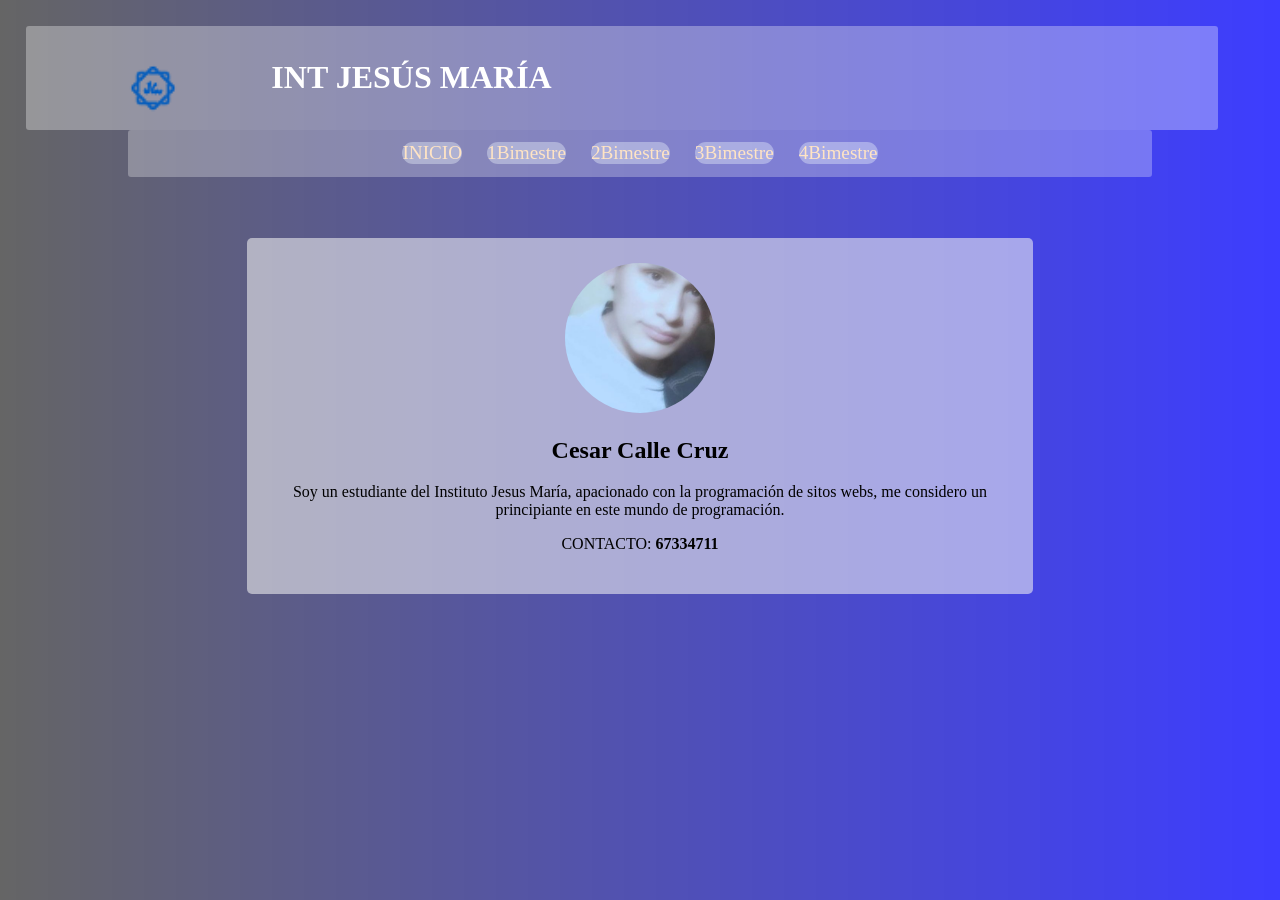
==== index.html @ d32f3482 "Add files via upload" ====
<!DOCTYPE html>
<html lang="en">
<head>
    <meta charset="UTF-8">
    <meta name="viewport" content="width=device-width, initial-scale=1.0">

    <title>PerfilEstdnt</title>
    <link rel="stylesheet" href="stylo.css">
</head>
<body>
        <div class="imagen">
            <img src="perfil.png" alt="perl" height="50" width="50">
            <br><br>
            <center><h1>INT JESÚS MARÍA</h1></center>
        </div>
        <div class="nav">
            <a href="index.html">INICIO</a>
            <a href="1erbi.html">1Bimestre</a>
            <a href="2dobi.html">2Bimestre</a>
            <a href="3erbi.html">3Bimestre</a>
            <a href="4tobi.html">4Bimestre</a>
        </div>
        <center><div class="descripción">
            <img src="ft.jpeg" width="150px" height="150px">
            <h2>Cesar Calle Cruz</h2>
            <p>Soy un estudiante del Instituto Jesus María, apacionado con la programación de sitos webs, me considero un principiante en este mundo de programación.</p>
            <p>CONTACTO: <b>67334711</b></p>
        </div></center>

</body>
</html>
---- stylo.css ----
*{
    gap: 1%;
}
body{
    background: linear-gradient(to right, rgba(0, 0, 0, 0.603), rgba(0, 0, 255, 0.762));
    justify-content: center;
    justify-items: center;
    gap: 50%;
    padding: 1%;
    margin: 1%;
    flex-wrap: wrap;
}
.imagen{
    height: 2%;
    width: 95%;
    padding: 1%;
    border-radius: 3px;
    background-color: rgba(255, 255, 255, 0.323);
    display: flex;  
    gap: 20%;
    text-decoration: b;
}
.imagen img{
    position: absolute;
    left: 10%;
    top: 7%;

}
.imagen h1{
    text-decoration: white;
    font-size: 200%;
    color: white;
    text-align: center;
    flex-wrap: wrap;
}
.nav{
    background-color: rgba(255, 255, 255, 0.284);
    padding: 1%;
    max-width: 1000px;
    width: 95%;
    margin: auto;
    flex-wrap: wrap;
    display: flex;
    gap: 2.5%;
    border-radius: 3px;
    justify-content: center;
    display: flex;
}
.nav a{
    text-decoration: none;
    color: bisque;
    font-size:120%;
    background-color: rgba(240, 248, 255, 0.368);
    border-radius: 20px;
    padding: 3;
    display: flex;
    flex-wrap: wrap;
}
.nav a:hover{
    transform: scale(1.1) translateY(-2px);
    filter: drop-shadow(0 4px 12px rgba(255, 255, 255, 0.4));
}
.descripción{
    max-width: 60%;
    width: 100%;
    height: auto;
    padding: 2%;
    background-color: rgba(245, 245, 245, 0.562);
    text-decoration: black;
    border-radius: 5px;
    margin: 5%;
    justify-content: center;
    text-align: center;
    flex-wrap: wrap;
}
.descripción img{
    border-radius: 50%;
}
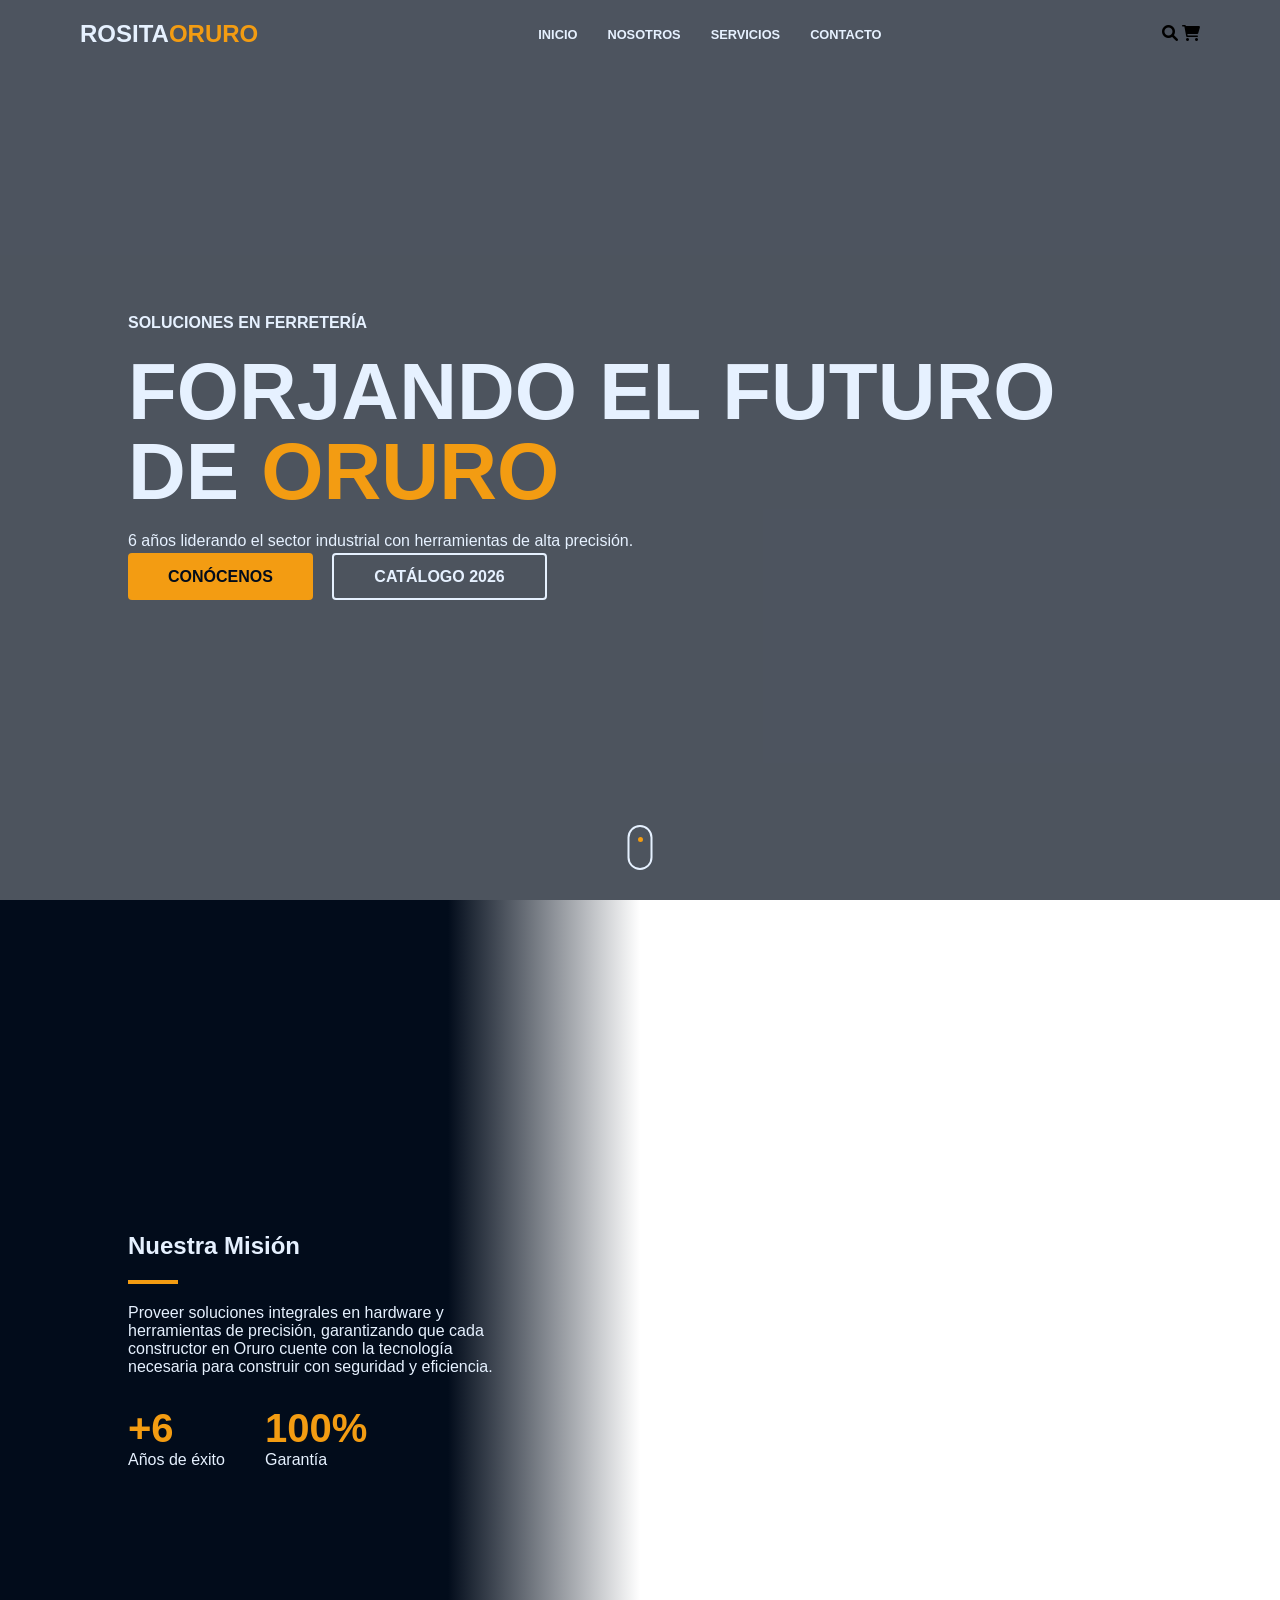
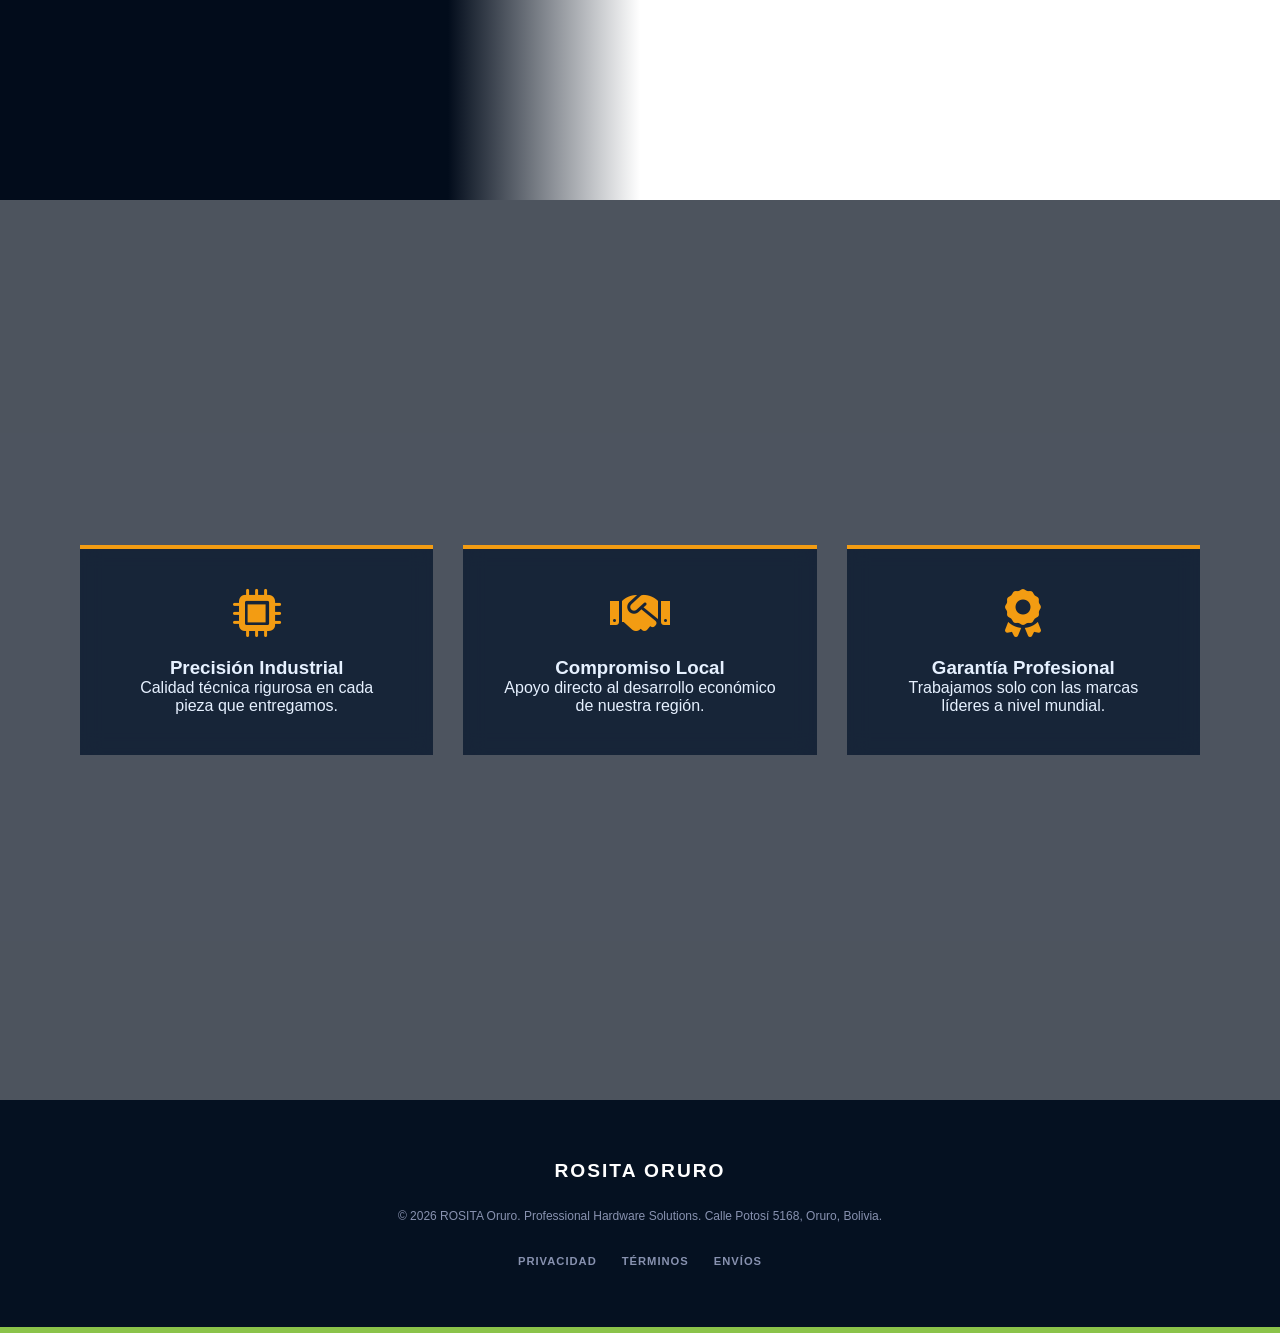
==== commit b8e259e6: "Add files via upload" ====
--- a/index.html
+++ b/index.html
@@ -1,31 +1,103 @@
 <!DOCTYPE html>
-<html lang="en">
+<html lang="es">
 <head>
     <meta charset="UTF-8">
     <meta name="viewport" content="width=device-width, initial-scale=1.0">
-
-    <title>PerfilEstdnt</title>
-    <link rel="stylesheet" href="stylo.css">
+    <title>Rosita Oruro | Potencia Industrial</title>
+    <link rel="stylesheet" href="style.css">
+    <link rel="stylesheet" href="https://cdnjs.cloudflare.com/ajax/libs/font-awesome/6.0.0/css/all.min.css">
 </head>
 <body>
-        <div class="imagen">
-            <img src="perfil.png" alt="perl" height="50" width="50">
-            <br><br>
-            <center><h1>INT JESÚS MARÍA</h1></center>
+
+    <header class="header-fs">
+        <nav class="navbar-fs container">
+            <div class="logo">ROSITA<span>ORURO</span></div>
+            <ul class="nav-links">
+                <li><a href="index.html">INICIO</a></li>
+                <li><a href="nosotros.html">NOSOTROS</a></li>
+                <li><a href="#servicios">SERVICIOS</a></li>
+                <li><a href="cont.html">CONTACTO</a></li>
+            </ul>
+            <div class="nav-icons">
+                <i class="fa-solid fa-search"></i>
+                <i class="fa-solid fa-cart-shopping"></i>
+            </div>
+        </nav>
+    </header>
+
+    <section id="inicio" class="section-fs hero-bg">
+        <div class="overlay"></div>
+        <div class="content-fs">
+            <h4 class="reveal">SOLUCIONES EN FERRETERÍA</h4>
+            <h1 class="reveal">FORJANDO EL FUTURO <br>DE <span>ORURO</span></h1>
+            <p class="reveal">6 años liderando el sector industrial con herramientas de alta precisión.</p>
+            <br>
+            <div class="hero-actions reveal">
+                <a href="nosotros.html" class="btn-solid">CONÓCENOS</a>
+                <a href="cat.html" class="btn-line">CATÁLOGO 2026</a>
+            </div>
         </div>
-        <div class="nav">
-            <a href="index.html">INICIO</a>
-            <a href="1erbi.html">1Bimestre</a>
-            <a href="2dobi.html">2Bimestre</a>
-            <a href="3erbi.html">3Bimestre</a>
-            <a href="4tobi.html">4Bimestre</a>
+        <div class="scroll-indicator">
+            <div class="mouse"></div>
         </div>
-        <center><div class="descripción">
-            <img src="ft.jpeg" width="150px" height="150px">
-            <h2>Cesar Calle Cruz</h2>
-            <p>Soy un estudiante del Instituto Jesus María, apacionado con la programación de sitos webs, me considero un principiante en este mundo de programación.</p>
-            <p>CONTACTO: <b>67334711</b></p>
-        </div></center>
+    </section>
 
+    <section id="nosotros" class="section-fs about-bg">
+        <div class="overlay-side"></div>
+        <div class="content-side">
+            <h2>Nuestra Misión</h2>
+            <hr class="separator">
+            <p>Proveer soluciones integrales en hardware y herramientas de precisión, garantizando que cada constructor en Oruro cuente con la tecnología necesaria para construir con seguridad y eficiencia.</p>
+            <div class="stats">
+                <div class="stat-item">
+                    <span>+6</span>
+                    <p>Años de éxito</p>
+                </div>
+                <div class="stat-item">
+                    <span>100%</span>
+                    <p>Garantía</p>
+                </div>
+            </div>
+        </div>
+    </section>
+
+    <section id="servicios" class="section-fs values-bg">
+        <div class="overlay"></div>
+        <div class="grid-values container">
+            <div class="v-card">
+                <i class="fa-solid fa-microchip"></i>
+                <h3>Precisión Industrial</h3>
+                <p>Calidad técnica rigurosa en cada pieza que entregamos.</p>
+            </div>
+            <div class="v-card">
+                <i class="fa-solid fa-handshake"></i>
+                <h3>Compromiso Local</h3>
+                <p>Apoyo directo al desarrollo económico de nuestra región.</p>
+            </div>
+            <div class="v-card">
+                <i class="fa-solid fa-award"></i>
+                <h3>Garantía Profesional</h3>
+                <p>Trabajamos solo con las marcas líderes a nivel mundial.</p>
+            </div>
+        </div>
+    </section>
+<footer class="main-footer">
+    <div class="container footer-content">
+        <h2 class="footer-logo">ROSITA ORURO</h2>
+
+        <div class="footer-info">
+            <p>© 2026 ROSITA Oruro. Professional Hardware Solutions. Calle Potosí 5168, Oruro, Bolivia.</p>
+        </div>
+
+        <div class="footer-links">
+            <a href="#">PRIVACIDAD</a>
+            <a href="#">TÉRMINOS</a>
+            <a href="#">ENVÍOS</a>
+        </div>
+    </div>
+
+    <div class="footer-bottom-bar"></div>
+</footer>
+    <script src="java.js"></script>
 </body>
 </html>
--- a/style.css
+++ b/style.css
@@ -0,0 +1,224 @@
+:root {
+    --navy: #020c1b;
+    --navy-blue: #0a192f;
+    --accent: #f39c12;
+    --white: #e6f1ff;
+}
+
+* {
+    margin: 0; padding: 0;
+    box-sizing: border-box;
+    font-family: 'Montserrat', sans-serif;
+}
+
+html { scroll-behavior: smooth; }
+
+/* Estilo Pantalla Completa */
+.section-fs {
+    height: 100vh;
+    width: 100%;
+    display: flex;
+    align-items: center;
+    position: relative;
+    overflow: hidden;
+    background-attachment: fixed; /* Efecto Parallax */
+    background-size: cover;
+    background-position: center;
+}
+
+.container { max-width: 1200px; margin: 0 auto; padding: 0 40px; }
+
+/* Fondos con Imágenes */
+.hero-bg { background-image: url('https://images.unsplash.com/photo-1504148455328-c376907d081c?q=80&w=2000'); }
+.about-bg { background-image: url('https://images.unsplash.com/photo-1581092160562-40aa08e78837?q=80&w=2000'); }
+.values-bg { background-image: url('https://images.unsplash.com/photo-1530124560677-bdaea02c3a14?q=80&w=2000'); }
+
+/* Overlays para que el texto sea legible */
+.overlay {
+    position: absolute;
+    top: 0; left: 0; width: 100%; height: 100%;
+    background: rgba(2, 12, 27, 0.7);
+}
+
+.overlay-side {
+    position: absolute;
+    top: 0; left: 0; width: 50%; height: 100%;
+    background: linear-gradient(to right, var(--navy) 70%, transparent);
+}
+
+/* Header */
+.header-fs {
+    position: fixed;
+    top: 0; width: 100%; z-index: 100;
+    padding: 20px 0;
+    transition: 0.4s;
+}
+
+.navbar-fs {
+    display: flex;
+    justify-content: space-between;
+    align-items: center;
+}
+
+.logo { color: var(--white); font-weight: 800; font-size: 1.5rem; }
+.logo span { color: var(--accent); }
+
+.nav-links { display: flex; list-style: none; gap: 30px; }
+.nav-links a { text-decoration: none; color: var(--white); font-size: 0.8rem; font-weight: 600; }
+
+/* Contenido Hero */
+.content-fs {
+    position: relative;
+    z-index: 5;
+    padding-left: 10%;
+    color: var(--white);
+}
+
+.content-fs h1 { font-size: 5rem; line-height: 1; margin: 20px 0; }
+.content-fs h1 span { color: var(--accent); }
+
+.btn-solid {
+    background: var(--accent);
+    color: var(--navy);
+    padding: 15px 40px;
+    text-decoration: none;
+    font-weight: 700;
+    margin-right: 15px;
+    border-radius: 4px;
+}
+
+.btn-line {
+    border: 2px solid var(--white);
+    color: var(--white);
+    padding: 13px 40px;
+    text-decoration: none;
+    font-weight: 700;
+    border-radius: 4px;
+}
+
+/* Contenido Lateral (Sección Nosotros) */
+.content-side {
+    position: relative;
+    z-index: 5;
+    width: 40%;
+    padding-left: 10%;
+    color: var(--white);
+}
+
+.separator { width: 50px; border: 2px solid var(--accent); margin: 20px 0; }
+
+.stats { display: flex; gap: 40px; margin-top: 30px; }
+.stat-item span { font-size: 2.5rem; font-weight: 800; color: var(--accent); }
+
+/* Grid de Valores */
+.grid-values {
+    position: relative;
+    z-index: 5;
+    display: grid;
+    grid-template-columns: repeat(3, 1fr);
+    gap: 30px;
+}
+
+.v-card {
+    background: rgba(10, 25, 47, 0.8);
+    padding: 40px;
+    border-top: 4px solid var(--accent);
+    text-align: center;
+    color: var(--white);
+    backdrop-filter: blur(10px); /* Cristal esmerilado */
+}
+
+.v-card i { font-size: 3rem; color: var(--accent); margin-bottom: 20px; }
+
+/* Indicador de Scroll Animado */
+.scroll-indicator {
+    position: absolute;
+    bottom: 30px; left: 50%;
+    transform: translateX(-50%);
+}
+
+.mouse {
+    width: 25px; height: 45px;
+    border: 2px solid var(--white);
+    border-radius: 20px;
+    position: relative;
+}
+
+.mouse::before {
+    content: '';
+    width: 5px; height: 5px;
+    background: var(--accent);
+    position: absolute;
+    left: 50%; transform: translateX(-50%);
+    top: 10px;
+    border-radius: 50%;
+    animation: scroll 2s infinite;
+}
+
+@keyframes scroll {
+    0% { opacity: 1; top: 10px; }
+    100% { opacity: 0; top: 30px; }
+}
+/* Estilos del Footer */
+.main-footer {
+    background-color: #051121; /* Azul marino muy oscuro, casi negro */
+    padding: 60px 0 0 0; /* Espaciado superior */
+    color: #ffffff;
+    text-align: center;
+}
+
+.footer-content {
+    display: flex;
+    flex-direction: column;
+    align-items: center;
+    gap: 20px;
+    padding-bottom: 40px;
+}
+
+.footer-logo {
+    font-size: 1.2rem;
+    font-weight: 800;
+    letter-spacing: 2px;
+    margin-bottom: 5px;
+}
+
+.footer-info p {
+    font-size: 0.75rem;
+    color: #8892b0; /* Gris azulado para que no distraiga tanto */
+    max-width: 500px;
+    line-height: 1.5;
+    margin: 0 auto;
+}
+
+.footer-links {
+    display: flex;
+    gap: 25px;
+    margin-top: 10px;
+}
+
+.footer-links a {
+    text-decoration: none;
+    color: #8892b0;
+    font-size: 0.7rem;
+    font-weight: 700;
+    letter-spacing: 1px;
+    transition: color 0.3s ease;
+}
+
+.footer-links a:hover {
+    color: #f39c12; /* Color naranja de acento al pasar el mouse */
+}
+
+/* La línea verde brillante que se ve en la parte inferior de tu imagen */
+.footer-bottom-bar {
+    height: 6px;
+    width: 100%;
+    background-color: #8bc34a; /* Verde lima como en la imagen original */
+    margin-top: 20px;
+}
+
+/* Si prefieres que la línea sea naranja como el resto de la web, usa este:
+.footer-bottom-bar {
+    background-color: #f39c12;
+} 
+*/
